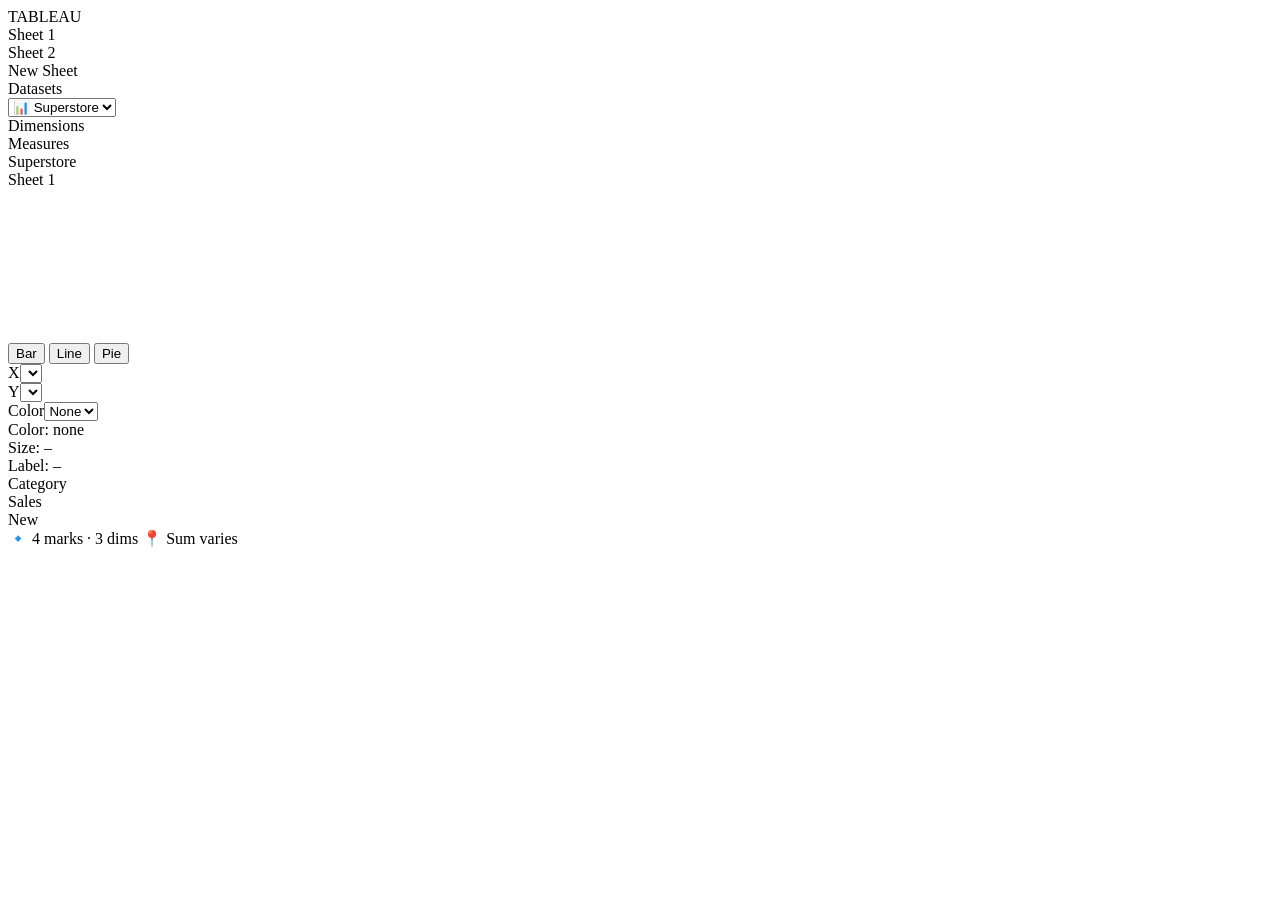
==== index.html @ 5a10a83b "Add files via upload" ====
<!DOCTYPE html>
<html lang="en">
<head>
    <meta charset="UTF-8">
    <meta name="viewport" content="width=device-width, initial-scale=1.0, maximum-scale=1.0, user-scalable=yes, viewport-fit=cover">
    <title>Tableau Mobile · modular</title>
    <!-- Chart.js -->
    <script src="/assets/chart.umd.min.js"></script>
    <!-- Font Awesome 6 -->
    <link rel="stylesheet" href="/assets/beta3/all.min.css">
    <!-- Custom styles -->
    <link rel="stylesheet" href="assets/css/styles.css">
<style>
.logo{
text-decoration-line: none;
color:var(--color-lnk-pramary);
color:rgb(26,105,158);
font-weight: 500;
}
.logo-i{
content: url("assets/images/tableau-puplic.svg");
display: flex;
height: 26px;
position: relative;
top:-1px;
width:148px;
}
</style>
</head>
<body>
    <!-- toolbar -->
<div class="toolbar">
        <div class="toolbar-left">
            <i class="fas fa-bars" id="menuIcon"></i>
            <span class="fa-tableau">TABLEAU</span>
           <a aria-label="Tableau Public home" class="_menuTitle_1ru1p_103" data-testid="new-logo" href="/app/discover"><i class="_logo_1ru1p_107"></i></a>
        </div>
        <div class="toolbar-right">
            <i class="fas fa-search" id="searchIcon"></i>
            <i class="fas fa-undo-alt" id="undoIcon"></i>
            <i class="fas fa-share-alt" id="shareIcon"></i>
        </div>
        <div class="menu-dropdown" id="menuDropdown">
            <div class="menu-item" data-sheet="0"><i class="fas fa-chart-pie"></i> Sheet 1</div>
            <div class="menu-item" data-sheet="1"><i class="fas fa-chart-bar"></i> Sheet 2</div>
            <div class="menu-item" id="newSheetBtn"><i class="fas fa-plus-circle"></i> New Sheet</div>
        </div>
    </div>

    <!-- workspace -->
    <div class="workspace">
        <!-- LEFT PANEL (100px) -->
<div class="data-panel" id="dataPanel">

<div class="field-group">
<div class="field-label"><i class="fas fa-data"></i> Datasets</div>
<select id="datasetSelector" class="dataset-select">
<option value="superstore">📊 Superstore</option>
<option value="tiktok">📱 TikTok</option>
</select>
</div>

<div class="field-group">
<div class="field-label"><i class="fas fa-cube"></i> Dimensions</div>
<div class="field-pills" id="dimensionPills"></div>
</div>

<div class="field-group">
<div class="field-label"><i class="fas fa-chart-bar"></i> Measures</div>
<div class="field-pills" id="measurePills"></div>
</div>

</div>

<!-- RIGHT PANEL -->
<div class="canvas-area">
<div class="dataset-header" id="datasetHeader">
<i class="fas fa-database"></i> <span id="datasetName">Superstore</span>
</div>
<div id="mainChartCard" class="chart-card">
<div class="viz-header">
<span><i class="fas fa-chart-pie"></i> <span id="sheetName">Sheet 1</span></span>
<span><i class="fas fa-expand-alt" id="expandChartBtn"></i></span>
</div>
<div class="chart-container">
<canvas id="tableauChart" width="300" height="150"></canvas>
</div>
<div class="control-row">
<button class="ctrl-btn" id="barBtn"><i class="fas fa-chart-bar"></i> Bar</button>
                    <button class="ctrl-btn" id="lineBtn"><i class="fas fa-chart-line"></i> Line</button>
                    <button class="ctrl-btn" id="pieBtn"><i class="fas fa-chart-pie"></i> Pie</button>
                </div>
                <div class="field-selector">
                    <div class="selector"><label>X</label><select id="xAxisSelect"></select></div>
                    <div class="selector"><label>Y</label><select id="yAxisSelect"></select></div>
                    <div class="selector"><label>Color</label><select id="colorSelect"><option value="none">None</option></select></div>
                </div>
            </div>

<div class="marks-card" id="marksCard">
<div class="mark-item" id="colorMark">
<span><i class="fas fa-palette"></i> Color: </span>
<span id="colorValue">none</span>
</div>

<div class="mark-item" id="sizeMark"><span><i class="fas fa-circle"></i> Size: </span><span id="sizeValue">–</span></div>
<div class="mark-item" id="labelMark"><span><i class="fas fa-tag"></i> Label: </span><span id="labelValue">–</span></div>
</div>
<div class="shelf-row" id="columnShelf">
                <i class="fas fa-columns shelf-icon"></i>
                <div class="shelf-placeholder" id="column-shelf"><i class="fas fa-plus-circle"></i> Category</div>
            </div>
<div class="shelf-row" id="rowShelf">
                <i class="fas fa-chart-bar shelf-icon"></i>
                <div class="shelf-placeholder" id="row-shelf"><i class="fas fa-chart-line"></i> Sales</div>
            </div>

<div class="sheet-bar" id="sheetBar">
                <div class="sheet-add" id="addSheetTab"><i class="fas fa-plus"></i> New</div>
            </div>
        </div>
    </div>

    <!-- status bar -->
    <div class="status-bar">
        <span>🔹 4 marks · 3 dims</span>
        <span>📍 Sum varies</span>
    </div>

<div id="chartModal" class="chart-modal">
<div id="modalContent" class="modal-content"></div>
</div>
<script src="assets/js/themeModule.js"></script>

    <!-- Scripts (order matters) -->
    <script src="assets/js/dataModule.js"></script>
    <script src="assets/js/chartModule.js"></script>
    <script src="assets/js/uiModule.js"></script>
</body>
</html>
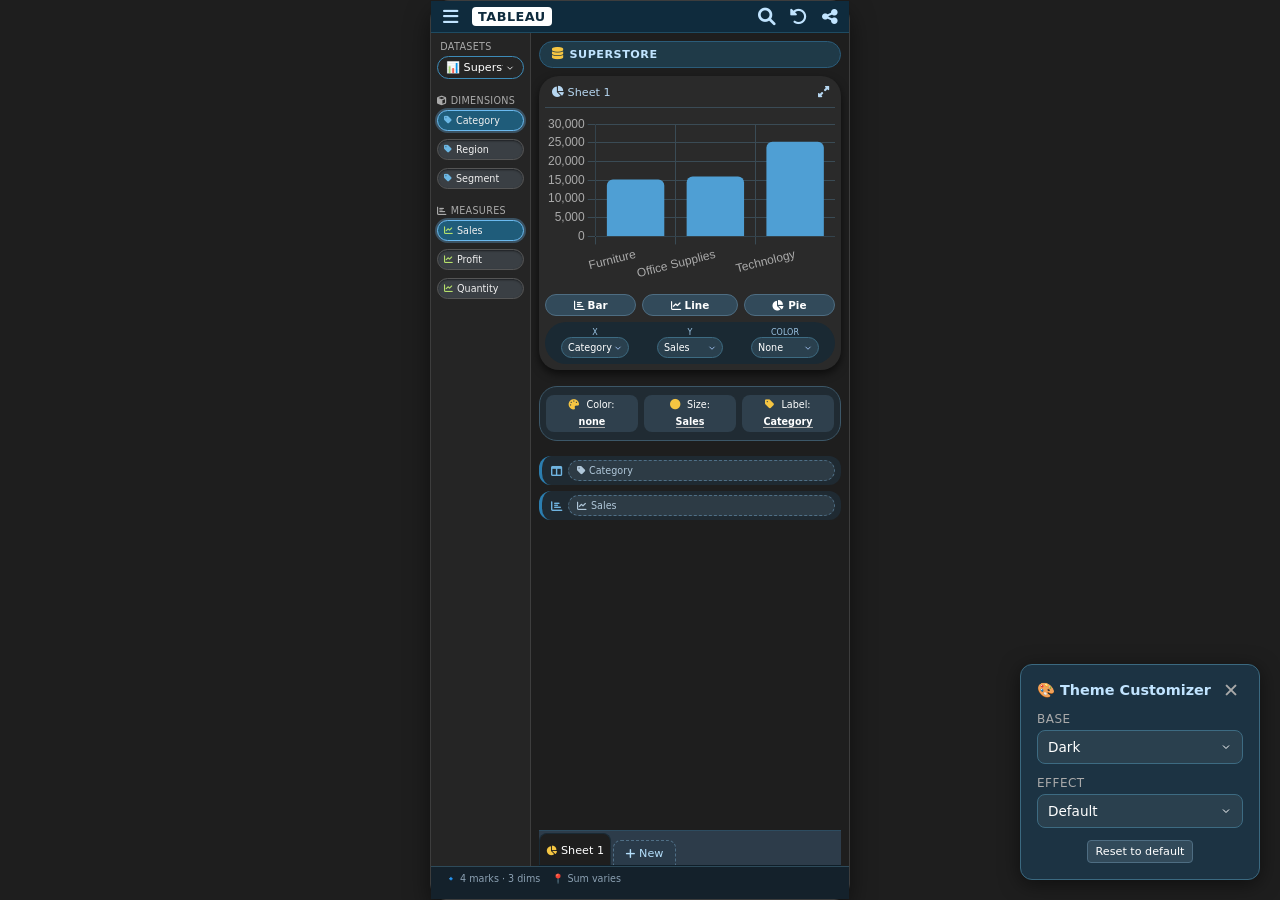
==== commit 2f260b6b: "Update index.html" ====
--- a/index.html
+++ b/index.html
@@ -5,11 +5,11 @@
     <meta name="viewport" content="width=device-width, initial-scale=1.0, maximum-scale=1.0, user-scalable=yes, viewport-fit=cover">
     <title>Tableau Mobile · modular</title>
     <!-- Chart.js -->
-    <script src="/assets/chart.umd.min.js"></script>
+    <script src="assets/chart.umd.min.js"></script>
     <!-- Font Awesome 6 -->
-    <link rel="stylesheet" href="/assets/beta3/all.min.css">
+    <link rel="stylesheet" href="assets/beta3/all.min.css">
     <!-- Custom styles -->
-    <link rel="stylesheet" href="assets/css/styles.css">
+    <link rel="stylesheet" href="assets/css/app.css">
 <style>
 .logo{
 text-decoration-line: none;
@@ -137,4 +137,4 @@
     <script src="assets/js/chartModule.js"></script>
     <script src="assets/js/uiModule.js"></script>
 </body>
-</html>+</html>
--- a/assets/css/app.css
+++ b/assets/css/app.css
@@ -0,0 +1,1616 @@
+:root {
+  --bg-app: #1e1e1e;
+  --bg-body: #2c2c2c;
+  --bg-toolbar: #0f2b3d;
+  --bg-sidebar: #252525;
+  --bg-card: #2a2a2a;
+  --bg-shelf: #1f2a32;
+  --bg-marks: #202b33;
+  --bg-field-selector: #1a2933;
+  --bg-sheet-bar: #2d3c4a;
+  --bg-sheet-bar-alt: #1a2a34;
+  --bg-status: #14212b;
+  --bg-dropdown: #1c3343;
+  --bg-pill: #3a3f44;
+  --bg-pill-selected: #1f5c7a;
+  --bg-pill-dragged: #b85c1a;
+  --bg-mark-item: #2f404d;
+  --bg-button: #324a5a;
+  --bg-select: #2a404e;
+  --bg-tab-inactive: #3a4a5a;
+  --bg-tab-add: #2a3b4a;
+  --bg-tab-add-hover: #324f63;
+  --bg-dataset-select: #1f4b62;
+  --bg-shelf-placeholder: #2d3b45;
+  --bg-scrollbar-thumb: #3d6377;
+  --bg-header: #1f3a48;
+  --text-lightest: #ffffff;
+  --text-blue-light: #c1e4ff;
+  --text-menu: #e1f0fa;
+  --text-sidebar: #eeeeee;
+  --text-pill: #f0f0f0;
+  --text-tab-inactive: #dddddd;
+  --text-viz-header: #b6d6f0;
+  --text-status: #8ba0b2;
+  --text-label: #aaaaaa;
+  --text-field-label: #9cc4e4;
+  --text-placeholder: #b0c7d9;
+  --text-mark-item: #ffffff;
+  --text-sheet-add: #b3defa;
+  --border-body: #3d3d3d;
+  --border-toolbar: #1e4b62;
+  --border-select: #3d8bb8;
+  --border-dropdown: #3b6980;
+  --border-menu-item: #2b5064;
+  --border-sidebar: #3e3e3e;
+  --border-pill: #555555;
+  --border-pill-selected: #6bbaf0;
+  --border-placeholder: #4f6f86;
+  --border-marks: #3c5768;
+  --border-header: #2b5c7a;
+  --border-button: #4e6d82;
+  --border-select-field: #3d6b82;
+  --border-sheet-top: #2d4c60;
+  --border-sheet-bottom: #0f1e28;
+  --border-status: #2d4a5a;
+  --border-tab: #1a2a34;
+  --border-viz-header: #3a4b56;
+  --border-mark-item-span: #aaaaaa;
+  --accent-gold: #f5c542;
+  --accent-blue-dim: #6bb7e4;
+  --accent-green: #b5e06b;
+  --accent-blue-bright: #6bbaf0;
+  --accent-blue-shelf: #6fb4e0;
+  --accent-blue-dark: #2b7eb0;
+  --accent-orange: #f0a56b;
+  --shadow-default: rgba(0, 0, 0, 0.5);
+  --shadow-card: rgba(0, 0, 0, 0.6);
+  --shadow-modal: rgba(0, 0, 0, 0.8);
+  --shadow-overlay: rgba(0, 0, 0, 0.85);
+  --shadow-selected: rgba(107, 186, 240, 0.3);
+  --shadow-dragged: rgba(240, 165, 107, 0.5);
+  --color-transparent: transparent;
+}
+
+* {
+  margin: 0;
+  padding: 0;
+  box-sizing: border-box;
+  font-family: 'Segoe UI', Roboto, system-ui, sans-serif;
+}
+
+html {
+  background-color: var(--bg-app);
+}
+
+body {
+  width: 100%;
+  max-width: 420px;
+  height: 100vh;
+  min-height: 100vh;
+  margin: 0 auto;
+  background-color: var(--bg-body);
+  border-radius: 20px 20px 16px 16px;
+  overflow: hidden;
+  box-shadow: 0 10px 25px var(--shadow-default);
+  border: 1px solid var(--border-body);
+  display: flex;
+  flex-direction: column;
+}
+
+.toolbar {
+  background-color: var(--bg-toolbar);
+  padding: 6px 12px;
+  display: flex;
+  align-items: center;
+  justify-content: space-between;
+  color: var(--text-lightest);
+  border-bottom: 1px solid var(--border-toolbar);
+  flex-shrink: 0;
+  position: relative;
+  z-index: 20;
+  flex-wrap: wrap;
+  gap: 4px;
+}
+
+.toolbar-left, .toolbar-right {
+  display: flex;
+  gap: 14px;
+  align-items: center;
+}
+
+.toolbar i {
+  font-size: 1.1rem;
+  color: var(--text-blue-light);
+  cursor: pointer;
+}
+
+.toolbar .fa-tableau {
+  font-weight: bold;
+  font-style: normal;
+  background: var(--text-lightest);
+  color: var(--bg-toolbar);
+  padding: 2px 6px;
+  border-radius: 4px;
+  font-size: 0.8rem;
+  letter-spacing: 0.5px;
+  cursor: default;
+}
+
+.dataset-select {
+  background: var(--bg-dataset-select);
+  border: 1px solid var(--border-select);
+  color: var(--text-lightest);
+  padding: 4px 20px 4px 8px;
+  border-radius: 30px;
+  font-size: 0.7rem;
+  font-weight: 500;
+  outline: none;
+  -webkit-appearance: none;
+  appearance: none;
+  background-image: url('data:image/svg+xml;utf8,<svg xmlns="http://www.w3.org/2000/svg" width="10" height="10" viewBox="0 0 24 24" fill="none" stroke="%23ffffff" stroke-width="2"><polyline points="6 9 12 15 18 9"/></svg>');
+  background-repeat: no-repeat;
+  background-position: right 8px center;
+  cursor: pointer;
+  max-width: 120px;
+}
+
+.dataset-select option {
+  background: var(--bg-toolbar);
+  color: var(--text-lightest);
+}
+
+.menu-dropdown {
+  position: absolute;
+  top: 45px;
+  left: 12px;
+  background: var(--bg-dropdown);
+  border: 1px solid var(--border-dropdown);
+  border-radius: 16px;
+  padding: 8px 0;
+  width: 180px;
+  box-shadow: 0 8px 16px black;
+  display: none;
+  z-index: 30;
+}
+
+.menu-dropdown.show {
+  display: block;
+}
+
+.menu-item {
+  padding: 12px 18px;
+  color: var(--text-menu);
+  font-size: 0.9rem;
+  display: flex;
+  align-items: center;
+  gap: 12px;
+  border-bottom: 1px solid var(--border-menu-item);
+  cursor: pointer;
+}
+
+.menu-item:last-child {
+  border-bottom: none;
+}
+
+.menu-item i {
+  color: var(--accent-gold);
+}
+
+.workspace {
+  flex: 1;
+  display: flex;
+  flex-direction: row;
+  overflow: hidden;
+  background-color: var(--bg-app);
+}
+
+.data-panel {
+  width: 100px;
+  flex-shrink: 0;
+  background-color: var(--bg-sidebar);
+  padding: 8px 6px;
+  overflow-y: auto;
+  border-right: 1px solid var(--border-sidebar);
+  color: var(--text-sidebar);
+  display: flex;
+  flex-direction: column;
+  gap: 10px;
+}
+
+.field-group {
+  margin-bottom: 6px;
+}
+
+.field-label {
+  font-size: 0.6rem;
+  text-transform: uppercase;
+  color: var(--text-label);
+  margin-bottom: 4px;
+  letter-spacing: 0.3px;
+  white-space: nowrap;
+}
+
+.field-pills {
+  display: flex;
+  flex-direction: column;
+  gap: 4px;
+}
+
+.pill {
+  background-color: var(--bg-pill);
+  border: 1px solid var(--border-pill);
+  color: var(--text-pill);
+  padding: 4px 6px;
+  border-radius: 30px;
+  font-size: 0.6rem;
+  font-weight: 500;
+  display: flex;
+  align-items: center;
+  gap: 4px;
+  box-shadow: inset 0 1px 2px rgba(0,0,0,0.5);
+  cursor: pointer;
+  transition: background 0.1s;
+  width: 100%;
+  white-space: nowrap;
+  overflow: hidden;
+  text-overflow: ellipsis;
+}
+
+.pill i {
+  color: var(--accent-blue-dim);
+  font-size: 0.55rem;
+  flex-shrink: 0;
+}
+
+.pill.measure i {
+  color: var(--accent-green);
+}
+
+.pill.selected {
+  background-color: var(--bg-pill-selected);
+  border-color: var(--border-pill-selected);
+  box-shadow: 0 0 0 2px var(--shadow-selected);
+}
+
+.pill.dragged {
+  background-color: var(--bg-pill-dragged);
+  border-color: var(--accent-orange);
+  box-shadow: 0 0 0 2px var(--shadow-dragged);
+}
+
+.shelf-row {
+  display: flex;
+  align-items: center;
+  gap: 4px;
+  background-color: var(--bg-shelf);
+  padding: 4px 6px;
+  border-radius: 12px;
+  border-left: 3px solid var(--accent-blue-dark);
+  margin-bottom: 6px;
+  cursor: pointer;
+  width: 100%;
+  overflow: hidden;
+}
+
+.shelf-icon {
+  color: var(--accent-blue-shelf);
+  font-size: 0.7rem;
+  width: 16px;
+  text-align: center;
+  flex-shrink: 0;
+}
+
+.shelf-placeholder {
+  background-color: var(--bg-shelf-placeholder);
+  padding: 4px 8px;
+  border-radius: 20px;
+  font-size: 0.6rem;
+  color: var(--text-placeholder);
+  border: 1px dashed var(--border-placeholder);
+  display: flex;
+  align-items: center;
+  gap: 4px;
+  flex: 1;
+  white-space: nowrap;
+  overflow: hidden;
+  text-overflow: ellipsis;
+}
+
+.marks-card {
+  display: flex;
+  flex-direction: column;
+  gap: 6px;
+  background: var(--bg-marks);
+  margin-top: 8px;
+  padding: 8px 6px;
+  border-radius: 18px;
+  border: 1px solid var(--border-marks);
+}
+
+.mark-item {
+  display: flex;
+  align-items: center;
+  gap: 6px;
+  background: var(--bg-mark-item);
+  padding: 4px 8px;
+  border-radius: 30px;
+  cursor: pointer;
+  font-size: 0.6rem;
+  white-space: nowrap;
+  overflow: hidden;
+  text-overflow: ellipsis;
+}
+
+.mark-item i {
+  color: var(--accent-gold);
+  font-size: 0.65rem;
+  flex-shrink: 0;
+}
+
+.canvas-area {
+  flex: 1;
+  background-color: var(--bg-app);
+  padding: 8px 8px 0 8px;
+  display: flex;
+  flex-direction: column;
+  overflow: hidden;
+}
+
+.dataset-header {
+  background-color: var(--bg-header);
+  border-radius: 30px;
+  padding: 6px 12px;
+  margin-bottom: 8px;
+  display: flex;
+  align-items: center;
+  gap: 6px;
+  color: var(--text-blue-light);
+  font-size: 0.7rem;
+  font-weight: 600;
+  text-transform: uppercase;
+  letter-spacing: 0.5px;
+  border: 1px solid var(--border-header);
+  flex-shrink: 0;
+}
+
+.dataset-header i {
+  color: var(--accent-gold);
+  font-size: 0.8rem;
+}
+
+.chart-card {
+  background-color: var(--bg-card);
+  border-radius: 20px;
+  padding: 10px 6px 6px 6px;
+  box-shadow: 0 4px 8px var(--shadow-card);
+  width: 100%;
+  flex-shrink: 0;
+  margin-bottom: 8px;
+}
+
+.viz-header {
+  display: flex;
+  justify-content: space-between;
+  align-items: center;
+  padding: 0 6px 8px 6px;
+  color: var(--text-viz-header);
+  font-size: 0.7rem;
+  border-bottom: 1px solid var(--border-viz-header);
+}
+
+.chart-container {
+  position: relative;
+  width: 100%;
+  height: 170px;
+  margin-top: 6px;
+}
+
+.control-row {
+  display: flex;
+  gap: 6px;
+  margin: 10px 0 6px;
+  flex-wrap: wrap;
+  justify-content: center;
+}
+
+.ctrl-btn {
+  background: var(--bg-button);
+  border: none;
+  color: var(--text-lightest);
+  padding: 4px 5px;
+  border-radius: 30px;
+  font-size: 0.65rem;
+  font-weight: 600;
+  display: inline-flex;
+  align-items: center;
+  gap: 4px;
+  border: 1px solid var(--border-button);
+  flex: 1 0 auto;
+  justify-content: center;
+  cursor: pointer;
+}
+
+.field-selector {
+  display: flex;
+  gap: 4px;
+  background: var(--bg-field-selector);
+  padding: 6px 4px;
+  border-radius: 30px;
+  margin: 6px 0 0;
+  flex-wrap: wrap;
+  justify-content: space-around;
+}
+
+.selector {
+  display: flex;
+  flex-direction: column;
+  align-items: center;
+  min-width: 50px;
+}
+
+.selector label {
+  color: var(--text-field-label);
+  font-size: 0.5rem;
+  text-transform: uppercase;
+}
+
+.field-selector select {
+  background: var(--bg-select);
+  border: 1px solid var(--border-select-field);
+  color: var(--text-lightest);
+  padding: 4px 16px 4px 6px;
+  border-radius: 30px;
+  font-size: 0.6rem;
+  font-weight: 500;
+  outline: none;
+  -webkit-appearance: none;
+  appearance: none;
+  background-image: url('data:image/svg+xml;utf8,<svg xmlns="http://www.w3.org/2000/svg" width="10" height="10" viewBox="0 0 24 24" fill="none" stroke="%23aaccff" stroke-width="2"><polyline points="6 9 12 15 18 9"/></svg>');
+  background-repeat: no-repeat;
+  background-position: right 5px center;
+  width: 100%;
+}
+
+.sheet-bar {
+  display: flex;
+  align-items: center;
+  background-color: var(--bg-sheet-bar);
+  border-top: 1px solid var(--border-sheet-top);
+  border-bottom: 1px solid var(--border-sheet-bottom);
+  padding: 4px 8px;
+  gap: 6px;
+  overflow-x: auto;
+  overflow-y: hidden;
+  flex-shrink: 0;
+  scrollbar-width: thin;
+  scrollbar-color: var(--bg-scrollbar-thumb) var(--bg-sheet-bar-alt);
+  margin-top: auto;
+}
+
+.sheet-bar::-webkit-scrollbar {
+  height: 4px;
+}
+
+.sheet-bar::-webkit-scrollbar-thumb {
+  background: var(--bg-scrollbar-thumb);
+  border-radius: 10px;
+}
+
+.sheet-tab {
+  background-color: var(--bg-tab-inactive);
+  border: 1px solid var(--border-tab);
+  color: var(--text-tab-inactive);
+  padding: 6px 14px;
+  border-radius: 30px;
+  font-size: 0.65rem;
+  font-weight: 500;
+  white-space: nowrap;
+  cursor: pointer;
+  transition: background 0.1s;
+  display: inline-flex;
+  align-items: center;
+  gap: 4px;
+  flex-shrink: 0;
+}
+
+.sheet-tab.active {
+  background-color: var(--bg-pill-selected);
+  border-color: var(--border-pill-selected);
+  color: var(--text-lightest);
+}
+
+.sheet-tab i {
+  font-size: 0.6rem;
+  color: var(--accent-gold);
+}
+
+.sheet-add {
+  background-color: var(--bg-tab-add);
+  border: 1px dashed var(--border-placeholder);
+  color: var(--text-sheet-add);
+  padding: 6px 10px;
+  border-radius: 30px;
+  font-size: 0.65rem;
+  cursor: pointer;
+  flex-shrink: 0;
+  display: flex;
+  align-items: center;
+  gap: 4px;
+}
+
+.status-bar {
+  background: var(--bg-status);
+  padding: 6px 14px;
+  color: var(--text-status);
+  font-size: 0.6rem;
+  display: flex;
+  gap: 12px;
+  border-top: 1px solid var(--border-status);
+  flex-shrink: 0;
+}
+
+body {
+  padding-top: env(safe-area-inset-top);
+  padding-bottom: calc(env(safe-area-inset-bottom) - 40px);
+  overflow: hidden;
+}
+
+.status-bar {
+  padding-bottom: 15px;
+}
+
+.chart-modal {
+  display: none;
+  position: fixed;
+  top: 0;
+  left: 0;
+  width: 100vw;
+  height: 100vh;
+  background-color: var(--shadow-overlay);
+  z-index: 1000;
+  align-items: center;
+  justify-content: center;
+}
+
+.modal-content {
+  width: 90vw;
+  max-width: 500px;
+  background-color: var(--bg-card);
+  border-radius: 20px;
+  padding: 6px;
+  box-shadow: 0 10px 30px var(--shadow-modal);
+}
+
+.modal-content .chart-card {
+  width: 100%;
+  margin: 0;
+  box-shadow: none;
+  background-color: var(--bg-card);
+}
+
+#expandChartBtn {
+  cursor: pointer;
+}
+
+.sheet-bar {
+  display: flex;
+  align-items: flex-end;
+  background-color: var(--bg-sheet-bar);
+  border-top: 1px solid var(--border-sheet-top);
+  padding: 0 8px 0 0px;
+  gap: 2px;
+  overflow-x: auto;
+  overflow-y: hidden;
+  flex-shrink: 0;
+  scrollbar-width: thin;
+  scrollbar-color: var(--bg-scrollbar-thumb) var(--bg-sheet-bar-alt);
+  min-height: 36px;
+}
+
+.sheet-bar::-webkit-scrollbar {
+  height: 4px;
+}
+
+.sheet-bar::-webkit-scrollbar-thumb {
+  background: var(--bg-scrollbar-thumb);
+  border-radius: 10px;
+}
+
+.sheet-tab {
+  background-color: var(--bg-tab-inactive);
+  border: 1px solid var(--border-tab);
+  border-bottom: none;
+  color: var(--text-tab-inactive);
+  padding: 6px 6px;
+  border-radius: 8px 8px 0 0;
+  font-size: 0.7rem;
+  font-weight: 500;
+  white-space: nowrap;
+  cursor: pointer;
+  transition: background 0.1s;
+  display: inline-flex;
+  align-items: center;
+  gap: 4px;
+  flex-shrink: 0;
+  height: 100%;
+  margin-bottom: -1px;
+}
+
+.sheet-tab.active {
+  background-color: var(--bg-app);
+  color: var(--text-lightest);
+  border-color: var(--border-tab) var(--border-tab) var(--bg-app) var(--border-tab);
+  z-index: 2;
+  position: relative;
+  transform: translateY(1px);
+}
+
+.sheet-add {
+  background-color: var(--bg-tab-add);
+  border: 1px dashed var(--border-placeholder);
+  border-bottom: none;
+  color: var(--text-sheet-add);
+  padding: 6px 12px;
+  border-radius: 8px 8px 0 0;
+  font-size: 0.7rem;
+  cursor: pointer;
+  flex-shrink: 0;
+  display: flex;
+  align-items: center;
+  gap: 4px;
+  margin-bottom: -1px;
+}
+
+.sheet-add:hover {
+  background-color: var(--bg-tab-add-hover);
+}
+
+.canvas-area .mark-item {
+  color: var(--text-mark-item);
+}
+
+.pill.selected {
+  background-color: var(--bg-pill-selected);
+  border-color: var(--border-pill-selected);
+  box-shadow: 0 0 0 2px var(--shadow-selected);
+}
+
+.pill.dragged {
+  background-color: var(--bg-pill-dragged);
+  border-color: var(--accent-orange);
+  box-shadow: 0 0 0 2px var(--shadow-dragged);
+}
+
+.field-pills {
+  row-gap: 8px;
+}
+
+#marksCard {
+  flex-direction: row;
+}
+
+.mark-item {
+  flex-direction: column;
+  flex: 1;
+  border-radius: 8px;
+}
+
+.mark-item span:nth-child(2) {
+  font-weight: 700;
+  border-bottom: 1px solid var(--border-mark-item-span);
+}
+
+.mark-item i {
+  margin-right: 4px;
+}
+
+.marks-card {
+  margin-bottom: 15px;
+}
+
+#datasetSelector {
+  max-width: 100%;
+  background-color: var(--color-transparent);
+}
+
+/* ===== Combined Theme Classes ===== */
+.theme-default-dark {
+  --bg-app: #1e1e1e;
+  --bg-body: #2c2c2c;
+  --bg-toolbar: #0f2b3d;
+  --bg-sidebar: #252525;
+  --bg-card: #2a2a2a;
+  --bg-shelf: #1f2a32;
+  --bg-marks: #202b33;
+  --bg-field-selector: #1a2933;
+  --bg-sheet-bar: #2d3c4a;
+  --bg-sheet-bar-alt: #1a2a34;
+  --bg-status: #14212b;
+  --bg-dropdown: #1c3343;
+  --bg-pill: #3a3f44;
+  --bg-pill-selected: #1f5c7a;
+  --bg-pill-dragged: #b85c1a;
+  --bg-mark-item: #2f404d;
+  --bg-button: #324a5a;
+  --bg-select: #2a404e;
+  --bg-tab-inactive: #3a4a5a;
+  --bg-tab-add: #2a3b4a;
+  --bg-tab-add-hover: #324f63;
+  --bg-dataset-select: #1f4b62;
+  --bg-shelf-placeholder: #2d3b45;
+  --bg-scrollbar-thumb: #3d6377;
+  --bg-header: #1f3a48;
+  --text-lightest: #ffffff;
+  --text-blue-light: #c1e4ff;
+  --text-menu: #e1f0fa;
+  --text-sidebar: #eeeeee;
+  --text-pill: #f0f0f0;
+  --text-tab-inactive: #dddddd;
+  --text-viz-header: #b6d6f0;
+  --text-status: #8ba0b2;
+  --text-label: #aaaaaa;
+  --text-field-label: #9cc4e4;
+  --text-placeholder: #b0c7d9;
+  --text-mark-item: #ffffff;
+  --text-sheet-add: #b3defa;
+  --border-body: #3d3d3d;
+  --border-toolbar: #1e4b62;
+  --border-select: #3d8bb8;
+  --border-dropdown: #3b6980;
+  --border-menu-item: #2b5064;
+  --border-sidebar: #3e3e3e;
+  --border-pill: #555555;
+  --border-pill-selected: #6bbaf0;
+  --border-placeholder: #4f6f86;
+  --border-marks: #3c5768;
+  --border-header: #2b5c7a;
+  --border-button: #4e6d82;
+  --border-select-field: #3d6b82;
+  --border-sheet-top: #2d4c60;
+  --border-sheet-bottom: #0f1e28;
+  --border-status: #2d4a5a;
+  --border-tab: #1a2a34;
+  --border-viz-header: #3a4b56;
+  --border-mark-item-span: #aaaaaa;
+  --accent-gold: #f5c542;
+  --accent-blue-dim: #6bb7e4;
+  --accent-green: #b5e06b;
+  --accent-blue-bright: #6bbaf0;
+  --accent-blue-shelf: #6fb4e0;
+  --accent-blue-dark: #2b7eb0;
+  --accent-orange: #f0a56b;
+  --shadow-default: rgba(0, 0, 0, 0.5);
+  --shadow-card: rgba(0, 0, 0, 0.6);
+  --shadow-modal: rgba(0, 0, 0, 0.8);
+  --shadow-overlay: rgba(0, 0, 0, 0.85);
+  --shadow-selected: rgba(107, 186, 240, 0.3);
+  --shadow-dragged: rgba(240, 165, 107, 0.5);
+  --color-transparent: transparent;
+}
+
+.theme-default-light {
+  --bg-app: #f5f5f5;
+  --bg-body: #ffffff;
+  --bg-toolbar: #e0e0e0;
+  --bg-sidebar: #f0f0f0;
+  --bg-card: #ffffff;
+  --bg-shelf: #e8e8e8;
+  --bg-marks: #e0e0e0;
+  --bg-field-selector: #f0f0f0;
+  --bg-sheet-bar: #d9d9d9;
+  --bg-sheet-bar-alt: #c0c0c0;
+  --bg-status: #e0e0e0;
+  --bg-dropdown: #ffffff;
+  --bg-pill: #e0e0e0;
+  --bg-pill-selected: #b8d9f0;
+  --bg-pill-dragged: #f9d1b0;
+  --bg-mark-item: #e8e8e8;
+  --bg-button: #d0d0d0;
+  --bg-select: #f0f0f0;
+  --bg-tab-inactive: #d0d0d0;
+  --bg-tab-add: #e0e0e0;
+  --bg-tab-add-hover: #d0d0d0;
+  --bg-dataset-select: #f0f0f0;
+  --bg-shelf-placeholder: #e0e0e0;
+  --bg-scrollbar-thumb: #b0b0b0;
+  --bg-header: #e0e0e0;
+  --text-lightest: #111111;
+  --text-blue-light: #333333;
+  --text-menu: #333333;
+  --text-sidebar: #333333;
+  --text-pill: #333333;
+  --text-tab-inactive: #666666;
+  --text-viz-header: #333333;
+  --text-status: #666666;
+  --text-label: #888888;
+  --text-field-label: #333333;
+  --text-placeholder: #888888;
+  --text-mark-item: #000000;
+  --text-sheet-add: #333333;
+  --border-body: #cccccc;
+  --border-toolbar: #bbbbbb;
+  --border-select: #aaaaaa;
+  --border-dropdown: #cccccc;
+  --border-menu-item: #dddddd;
+  --border-sidebar: #cccccc;
+  --border-pill: #aaaaaa;
+  --border-pill-selected: #4a90e2;
+  --border-placeholder: #aaaaaa;
+  --border-marks: #cccccc;
+  --border-header: #aaaaaa;
+  --border-button: #bbbbbb;
+  --border-select-field: #cccccc;
+  --border-sheet-top: #bbbbbb;
+  --border-sheet-bottom: #bbbbbb;
+  --border-status: #cccccc;
+  --border-tab: #bbbbbb;
+  --border-viz-header: #cccccc;
+  --border-mark-item-span: #888888;
+  --accent-gold: #d4a017;
+  --accent-blue-dim: #4a90e2;
+  --accent-green: #7fa84a;
+  --accent-blue-bright: #4a90e2;
+  --accent-blue-shelf: #4a90e2;
+  --accent-blue-dark: #1e5a7a;
+  --accent-orange: #c97e3a;
+  --shadow-default: rgba(0, 0, 0, 0.1);
+  --shadow-card: rgba(0, 0, 0, 0.1);
+  --shadow-modal: rgba(0, 0, 0, 0.2);
+  --shadow-overlay: rgba(255, 255, 255, 0.7);
+  --shadow-selected: rgba(74, 144, 226, 0.3);
+  --shadow-dragged: rgba(201, 126, 58, 0.3);
+  --color-transparent: transparent;
+}
+
+.theme-glass-dark {
+  --bg-app: rgba(30, 30, 30, 0.8);
+  --bg-body: rgba(44, 44, 44, 0.7);
+  --bg-toolbar: rgba(15, 43, 61, 0.6);
+  --bg-sidebar: rgba(37, 37, 37, 0.6);
+  --bg-card: rgba(42, 42, 42, 0.7);
+  --bg-shelf: rgba(31, 42, 50, 0.6);
+  --bg-marks: rgba(32, 43, 51, 0.7);
+  --bg-field-selector: rgba(26, 41, 51, 0.6);
+  --bg-sheet-bar: rgba(45, 60, 74, 0.6);
+  --bg-sheet-bar-alt: rgba(26, 42, 52, 0.6);
+  --bg-status: rgba(20, 33, 43, 0.7);
+  --bg-dropdown: rgba(28, 51, 67, 0.8);
+  --bg-pill: rgba(58, 63, 68, 0.7);
+  --bg-pill-selected: rgba(31, 92, 122, 0.8);
+  --bg-pill-dragged: rgba(184, 92, 26, 0.8);
+  --bg-mark-item: rgba(47, 64, 77, 0.7);
+  --bg-button: rgba(50, 74, 90, 0.7);
+  --bg-select: rgba(42, 64, 78, 0.7);
+  --bg-tab-inactive: rgba(58, 74, 90, 0.6);
+  --bg-tab-add: rgba(42, 59, 74, 0.7);
+  --bg-tab-add-hover: rgba(50, 79, 99, 0.8);
+  --bg-dataset-select: rgba(31, 75, 98, 0.7);
+  --bg-shelf-placeholder: rgba(45, 59, 69, 0.6);
+  --bg-scrollbar-thumb: rgba(61, 99, 119, 0.7);
+  --bg-header: rgba(31, 58, 72, 0.7);
+  --text-lightest: #ffffff;
+  --text-blue-light: #e0f0ff;
+  --text-menu: #f0f8ff;
+  --text-sidebar: #f0f0f0;
+  --text-pill: #ffffff;
+  --text-tab-inactive: #dddddd;
+  --text-viz-header: #d0e5ff;
+  --text-status: #c0d0e0;
+  --text-label: #cccccc;
+  --text-field-label: #b0d0f0;
+  --text-placeholder: #c0d0e0;
+  --text-mark-item: #ffffff;
+  --text-sheet-add: #e0f0ff;
+  --border-body: rgba(255, 255, 255, 0.2);
+  --border-toolbar: rgba(255, 255, 255, 0.15);
+  --border-select: rgba(255, 255, 255, 0.3);
+  --border-dropdown: rgba(255, 255, 255, 0.2);
+  --border-menu-item: rgba(255, 255, 255, 0.1);
+  --border-sidebar: rgba(255, 255, 255, 0.1);
+  --border-pill: rgba(255, 255, 255, 0.2);
+  --border-pill-selected: rgba(107, 186, 240, 0.8);
+  --border-placeholder: rgba(255, 255, 255, 0.3);
+  --border-marks: rgba(255, 255, 255, 0.15);
+  --border-header: rgba(255, 255, 255, 0.2);
+  --border-button: rgba(255, 255, 255, 0.2);
+  --border-select-field: rgba(255, 255, 255, 0.25);
+  --border-sheet-top: rgba(255, 255, 255, 0.1);
+  --border-sheet-bottom: rgba(0, 0, 0, 0.2);
+  --border-status: rgba(255, 255, 255, 0.1);
+  --border-tab: rgba(255, 255, 255, 0.2);
+  --border-viz-header: rgba(255, 255, 255, 0.2);
+  --border-mark-item-span: rgba(255, 255, 255, 0.3);
+  --accent-gold: #f5c542;
+  --accent-blue-dim: #7fc5ff;
+  --accent-green: #b5e06b;
+  --accent-blue-bright: #7fc5ff;
+  --accent-blue-shelf: #7fc5ff;
+  --accent-blue-dark: #3a9bd5;
+  --accent-orange: #ffb47b;
+  --shadow-default: rgba(0, 0, 0, 0.3);
+  --shadow-card: rgba(0, 0, 0, 0.3);
+  --shadow-modal: rgba(0, 0, 0, 0.4);
+  --shadow-overlay: rgba(0, 0, 0, 0.6);
+  --shadow-selected: rgba(107, 186, 240, 0.4);
+  --shadow-dragged: rgba(240, 165, 107, 0.5);
+  --color-transparent: transparent;
+}
+
+.theme-glass-light {
+  --bg-app: rgba(245, 245, 245, 0.8);
+  --bg-body: rgba(255, 255, 255, 0.7);
+  --bg-toolbar: rgba(224, 224, 224, 0.6);
+  --bg-sidebar: rgba(240, 240, 240, 0.6);
+  --bg-card: rgba(255, 255, 255, 0.7);
+  --bg-shelf: rgba(232, 232, 232, 0.6);
+  --bg-marks: rgba(224, 224, 224, 0.7);
+  --bg-field-selector: rgba(240, 240, 240, 0.6);
+  --bg-sheet-bar: rgba(217, 217, 217, 0.6);
+  --bg-sheet-bar-alt: rgba(192, 192, 192, 0.6);
+  --bg-status: rgba(224, 224, 224, 0.7);
+  --bg-dropdown: rgba(255, 255, 255, 0.8);
+  --bg-pill: rgba(224, 224, 224, 0.7);
+  --bg-pill-selected: rgba(184, 217, 240, 0.8);
+  --bg-pill-dragged: rgba(249, 209, 176, 0.8);
+  --bg-mark-item: rgba(232, 232, 232, 0.7);
+  --bg-button: rgba(208, 208, 208, 0.7);
+  --bg-select: rgba(240, 240, 240, 0.7);
+  --bg-tab-inactive: rgba(208, 208, 208, 0.6);
+  --bg-tab-add: rgba(224, 224, 224, 0.7);
+  --bg-tab-add-hover: rgba(208, 208, 208, 0.8);
+  --bg-dataset-select: rgba(240, 240, 240, 0.7);
+  --bg-shelf-placeholder: rgba(224, 224, 224, 0.6);
+  --bg-scrollbar-thumb: rgba(176, 176, 176, 0.7);
+  --bg-header: rgba(224, 224, 224, 0.7);
+  --text-lightest: #111111;
+  --text-blue-light: #333333;
+  --text-menu: #333333;
+  --text-sidebar: #333333;
+  --text-pill: #333333;
+  --text-tab-inactive: #666666;
+  --text-viz-header: #333333;
+  --text-status: #666666;
+  --text-label: #888888;
+  --text-field-label: #333333;
+  --text-placeholder: #888888;
+  --text-mark-item: #000000;
+  --text-sheet-add: #333333;
+  --border-body: rgba(0, 0, 0, 0.2);
+  --border-toolbar: rgba(0, 0, 0, 0.15);
+  --border-select: rgba(0, 0, 0, 0.3);
+  --border-dropdown: rgba(0, 0, 0, 0.2);
+  --border-menu-item: rgba(0, 0, 0, 0.1);
+  --border-sidebar: rgba(0, 0, 0, 0.1);
+  --border-pill: rgba(0, 0, 0, 0.2);
+  --border-pill-selected: #4a90e2;
+  --border-placeholder: rgba(0, 0, 0, 0.3);
+  --border-marks: rgba(0, 0, 0, 0.15);
+  --border-header: rgba(0, 0, 0, 0.2);
+  --border-button: rgba(0, 0, 0, 0.2);
+  --border-select-field: rgba(0, 0, 0, 0.25);
+  --border-sheet-top: rgba(0, 0, 0, 0.1);
+  --border-sheet-bottom: rgba(255, 255, 255, 0.2);
+  --border-status: rgba(0, 0, 0, 0.1);
+  --border-tab: rgba(0, 0, 0, 0.2);
+  --border-viz-header: rgba(0, 0, 0, 0.2);
+  --border-mark-item-span: rgba(0, 0, 0, 0.3);
+  --accent-gold: #d4a017;
+  --accent-blue-dim: #4a90e2;
+  --accent-green: #7fa84a;
+  --accent-blue-bright: #4a90e2;
+  --accent-blue-shelf: #4a90e2;
+  --accent-blue-dark: #1e5a7a;
+  --accent-orange: #c97e3a;
+  --shadow-default: rgba(0, 0, 0, 0.1);
+  --shadow-card: rgba(0, 0, 0, 0.1);
+  --shadow-modal: rgba(0, 0, 0, 0.2);
+  --shadow-overlay: rgba(255, 255, 255, 0.7);
+  --shadow-selected: rgba(74, 144, 226, 0.3);
+  --shadow-dragged: rgba(201, 126, 58, 0.3);
+  --color-transparent: transparent;
+}
+
+.theme-cyberpunk-dark {
+  --bg-app: #0a0a0a;
+  --bg-body: #121212;
+  --bg-toolbar: #1a1a2e;
+  --bg-sidebar: #0f0f1f;
+  --bg-card: #1e1e3f;
+  --bg-shelf: #1a1a2e;
+  --bg-marks: #1e1e3f;
+  --bg-field-selector: #0f0f1f;
+  --bg-sheet-bar: #0f0f1f;
+  --bg-sheet-bar-alt: #1a1a2e;
+  --bg-status: #0f0f1f;
+  --bg-dropdown: #1a1a2e;
+  --bg-pill: #2a2a4a;
+  --bg-pill-selected: #3a3a6a;
+  --bg-pill-dragged: #5a2a6a;
+  --bg-mark-item: #2a2a4a;
+  --bg-button: #2a2a4a;
+  --bg-select: #2a2a4a;
+  --bg-tab-inactive: #2a2a4a;
+  --bg-tab-add: #1a1a2e;
+  --bg-tab-add-hover: #3a3a6a;
+  --bg-dataset-select: #1a1a2e;
+  --bg-shelf-placeholder: #2a2a4a;
+  --bg-scrollbar-thumb: #5f5faf;
+  --bg-header: #1a1a2e;
+  --text-lightest: #ffffff;
+  --text-blue-light: #00ffff;
+  --text-menu: #ff00ff;
+  --text-sidebar: #ffffff;
+  --text-pill: #ffffff;
+  --text-tab-inactive: #ccccff;
+  --text-viz-header: #00ffff;
+  --text-status: #ff99ff;
+  --text-label: #ff99ff;
+  --text-field-label: #00ffff;
+  --text-placeholder: #cc99ff;
+  --text-mark-item: #ffffff;
+  --text-sheet-add: #ffff00;
+  --border-body: #ff00ff;
+  --border-toolbar: #00ffff;
+  --border-select: #ff00ff;
+  --border-dropdown: #00ffff;
+  --border-menu-item: #ff00ff;
+  --border-sidebar: #00ffff;
+  --border-pill: #ff00ff;
+  --border-pill-selected: #ffff00;
+  --border-placeholder: #ff00ff;
+  --border-marks: #00ffff;
+  --border-header: #ff00ff;
+  --border-button: #00ffff;
+  --border-select-field: #ff00ff;
+  --border-sheet-top: #00ffff;
+  --border-sheet-bottom: #ff00ff;
+  --border-status: #00ffff;
+  --border-tab: #ff00ff;
+  --border-viz-header: #00ffff;
+  --border-mark-item-span: #ffff00;
+  --accent-gold: #ffff00;
+  --accent-blue-dim: #00ffff;
+  --accent-green: #00ff00;
+  --accent-blue-bright: #00ffff;
+  --accent-blue-shelf: #00ffff;
+  --accent-blue-dark: #ff00ff;
+  --accent-orange: #ff8800;
+  --shadow-default: rgba(255, 0, 255, 0.6);
+  --shadow-card: rgba(0, 255, 255, 0.6);
+  --shadow-modal: rgba(255, 0, 255, 0.8);
+  --shadow-overlay: rgba(0, 0, 0, 0.9);
+  --shadow-selected: rgba(255, 255, 0, 0.5);
+  --shadow-dragged: rgba(255, 0, 255, 0.7);
+  --color-transparent: transparent;
+}
+
+.theme-cyberpunk-light {
+  --bg-app: #f0f0ff;
+  --bg-body: #ffffff;
+  --bg-toolbar: #e0e0ff;
+  --bg-sidebar: #f5f5ff;
+  --bg-card: #ffffff;
+  --bg-shelf: #e8e8ff;
+  --bg-marks: #e0e0ff;
+  --bg-field-selector: #f0f0ff;
+  --bg-sheet-bar: #d0d0ff;
+  --bg-sheet-bar-alt: #c0c0ff;
+  --bg-status: #e0e0ff;
+  --bg-dropdown: #ffffff;
+  --bg-pill: #d0d0ff;
+  --bg-pill-selected: #b0b0ff;
+  --bg-pill-dragged: #ffb0b0;
+  --bg-mark-item: #d0d0ff;
+  --bg-button: #d0d0ff;
+  --bg-select: #f0f0ff;
+  --bg-tab-inactive: #d0d0ff;
+  --bg-tab-add: #e0e0ff;
+  --bg-tab-add-hover: #c0c0ff;
+  --bg-dataset-select: #f0f0ff;
+  --bg-shelf-placeholder: #d0d0ff;
+  --bg-scrollbar-thumb: #a0a0ff;
+  --bg-header: #e0e0ff;
+  --text-lightest: #000000;
+  --text-blue-light: #0000cc;
+  --text-menu: #cc00cc;
+  --text-sidebar: #000000;
+  --text-pill: #000000;
+  --text-tab-inactive: #333333;
+  --text-viz-header: #0000cc;
+  --text-status: #990099;
+  --text-label: #990099;
+  --text-field-label: #0000cc;
+  --text-placeholder: #660066;
+  --text-mark-item: #000000;
+  --text-sheet-add: #cccc00;
+  --border-body: #cc00cc;
+  --border-toolbar: #0000cc;
+  --border-select: #cc00cc;
+  --border-dropdown: #0000cc;
+  --border-menu-item: #cc00cc;
+  --border-sidebar: #0000cc;
+  --border-pill: #cc00cc;
+  --border-pill-selected: #ffff00;
+  --border-placeholder: #cc00cc;
+  --border-marks: #0000cc;
+  --border-header: #cc00cc;
+  --border-button: #0000cc;
+  --border-select-field: #cc00cc;
+  --border-sheet-top: #0000cc;
+  --border-sheet-bottom: #cc00cc;
+  --border-status: #0000cc;
+  --border-tab: #cc00cc;
+  --border-viz-header: #0000cc;
+  --border-mark-item-span: #ffff00;
+  --accent-gold: #cccc00;
+  --accent-blue-dim: #0000ff;
+  --accent-green: #00cc00;
+  --accent-blue-bright: #0000ff;
+  --accent-blue-shelf: #0000ff;
+  --accent-blue-dark: #990099;
+  --accent-orange: #ff6600;
+  --shadow-default: rgba(204, 0, 204, 0.4);
+  --shadow-card: rgba(0, 0, 255, 0.4);
+  --shadow-modal: rgba(204, 0, 204, 0.5);
+  --shadow-overlay: rgba(255, 255, 255, 0.7);
+  --shadow-selected: rgba(255, 255, 0, 0.5);
+  --shadow-dragged: rgba(255, 0, 255, 0.5);
+  --color-transparent: transparent;
+}
+
+.theme-minimal-dark {
+  --bg-app: #2a2a2a;
+  --bg-body: #333333;
+  --bg-toolbar: #3a3a3a;
+  --bg-sidebar: #2f2f2f;
+  --bg-card: #3d3d3d;
+  --bg-shelf: #3a3a3a;
+  --bg-marks: #3a3a3a;
+  --bg-field-selector: #2f2f2f;
+  --bg-sheet-bar: #3a3a3a;
+  --bg-sheet-bar-alt: #2a2a2a;
+  --bg-status: #3a3a3a;
+  --bg-dropdown: #3d3d3d;
+  --bg-pill: #4a4a4a;
+  --bg-pill-selected: #5a5a5a;
+  --bg-pill-dragged: #6a4a4a;
+  --bg-mark-item: #4a4a4a;
+  --bg-button: #4a4a4a;
+  --bg-select: #3d3d3d;
+  --bg-tab-inactive: #4a4a4a;
+  --bg-tab-add: #3a3a3a;
+  --bg-tab-add-hover: #5a5a5a;
+  --bg-dataset-select: #3d3d3d;
+  --bg-shelf-placeholder: #4a4a4a;
+  --bg-scrollbar-thumb: #6a6a6a;
+  --bg-header: #3a3a3a;
+  --text-lightest: #ffffff;
+  --text-blue-light: #cccccc;
+  --text-menu: #eeeeee;
+  --text-sidebar: #dddddd;
+  --text-pill: #ffffff;
+  --text-tab-inactive: #aaaaaa;
+  --text-viz-header: #cccccc;
+  --text-status: #aaaaaa;
+  --text-label: #aaaaaa;
+  --text-field-label: #cccccc;
+  --text-placeholder: #aaaaaa;
+  --text-mark-item: #ffffff;
+  --text-sheet-add: #cccccc;
+  --border-body: #555555;
+  --border-toolbar: #555555;
+  --border-select: #666666;
+  --border-dropdown: #666666;
+  --border-menu-item: #444444;
+  --border-sidebar: #444444;
+  --border-pill: #666666;
+  --border-pill-selected: #888888;
+  --border-placeholder: #666666;
+  --border-marks: #555555;
+  --border-header: #666666;
+  --border-button: #666666;
+  --border-select-field: #666666;
+  --border-sheet-top: #555555;
+  --border-sheet-bottom: #333333;
+  --border-status: #555555;
+  --border-tab: #666666;
+  --border-viz-header: #555555;
+  --border-mark-item-span: #888888;
+  --accent-gold: #cccccc;
+  --accent-blue-dim: #aaaaaa;
+  --accent-green: #aaaaaa;
+  --accent-blue-bright: #aaaaaa;
+  --accent-blue-shelf: #aaaaaa;
+  --accent-blue-dark: #888888;
+  --accent-orange: #bbbbbb;
+  --shadow-default: rgba(0, 0, 0, 0.3);
+  --shadow-card: rgba(0, 0, 0, 0.3);
+  --shadow-modal: rgba(0, 0, 0, 0.4);
+  --shadow-overlay: rgba(0, 0, 0, 0.7);
+  --shadow-selected: rgba(255, 255, 255, 0.1);
+  --shadow-dragged: rgba(255, 255, 255, 0.2);
+  --color-transparent: transparent;
+}
+
+.theme-minimal-light {
+  --bg-app: #f8f9fa;
+  --bg-body: #ffffff;
+  --bg-toolbar: #f1f3f4;
+  --bg-sidebar: #f8f9fa;
+  --bg-card: #ffffff;
+  --bg-shelf: #f1f3f4;
+  --bg-marks: #f1f3f4;
+  --bg-field-selector: #ffffff;
+  --bg-sheet-bar: #f1f3f4;
+  --bg-sheet-bar-alt: #e9ecef;
+  --bg-status: #f1f3f4;
+  --bg-dropdown: #ffffff;
+  --bg-pill: #e9ecef;
+  --bg-pill-selected: #d0ebff;
+  --bg-pill-dragged: #ffe3e3;
+  --bg-mark-item: #e9ecef;
+  --bg-button: #e9ecef;
+  --bg-select: #ffffff;
+  --bg-tab-inactive: #e9ecef;
+  --bg-tab-add: #f1f3f4;
+  --bg-tab-add-hover: #dee2e6;
+  --bg-dataset-select: #ffffff;
+  --bg-shelf-placeholder: #e9ecef;
+  --bg-scrollbar-thumb: #ced4da;
+  --bg-header: #f1f3f4;
+  --text-lightest: #212529;
+  --text-blue-light: #495057;
+  --text-menu: #212529;
+  --text-sidebar: #212529;
+  --text-pill: #212529;
+  --text-tab-inactive: #6c757d;
+  --text-viz-header: #212529;
+  --text-status: #6c757d;
+  --text-label: #6c757d;
+  --text-field-label: #495057;
+  --text-placeholder: #6c757d;
+  --text-mark-item: #212529;
+  --text-sheet-add: #495057;
+  --border-body: #dee2e6;
+  --border-toolbar: #dee2e6;
+  --border-select: #ced4da;
+  --border-dropdown: #ced4da;
+  --border-menu-item: #dee2e6;
+  --border-sidebar: #dee2e6;
+  --border-pill: #ced4da;
+  --border-pill-selected: #339af0;
+  --border-placeholder: #ced4da;
+  --border-marks: #dee2e6;
+  --border-header: #ced4da;
+  --border-button: #ced4da;
+  --border-select-field: #ced4da;
+  --border-sheet-top: #dee2e6;
+  --border-sheet-bottom: #dee2e6;
+  --border-status: #dee2e6;
+  --border-tab: #ced4da;
+  --border-viz-header: #dee2e6;
+  --border-mark-item-span: #ced4da;
+  --accent-gold: #fcc419;
+  --accent-blue-dim: #339af0;
+  --accent-green: #51cf66;
+  --accent-blue-bright: #339af0;
+  --accent-blue-shelf: #339af0;
+  --accent-blue-dark: #1971c2;
+  --accent-orange: #ff922b;
+  --shadow-default: rgba(0, 0, 0, 0.05);
+  --shadow-card: rgba(0, 0, 0, 0.05);
+  --shadow-modal: rgba(0, 0, 0, 0.1);
+  --shadow-overlay: rgba(0, 0, 0, 0.2);
+  --shadow-selected: rgba(51, 154, 240, 0.2);
+  --shadow-dragged: rgba(255, 146, 43, 0.2);
+  --color-transparent: transparent;
+}
+
+.theme-vintage-dark {
+  --bg-app: #3a3a2a;
+  --bg-body: #4a4a3a;
+  --bg-toolbar: #5a5a4a;
+  --bg-sidebar: #4f4f3f;
+  --bg-card: #5f5f4f;
+  --bg-shelf: #5a5a4a;
+  --bg-marks: #5a5a4a;
+  --bg-field-selector: #4f4f3f;
+  --bg-sheet-bar: #5a5a4a;
+  --bg-sheet-bar-alt: #4a4a3a;
+  --bg-status: #5a5a4a;
+  --bg-dropdown: #5f5f4f;
+  --bg-pill: #6a6a5a;
+  --bg-pill-selected: #7a7a6a;
+  --bg-pill-dragged: #7a6a5a;
+  --bg-mark-item: #6a6a5a;
+  --bg-button: #6a6a5a;
+  --bg-select: #5f5f4f;
+  --bg-tab-inactive: #6a6a5a;
+  --bg-tab-add: #5a5a4a;
+  --bg-tab-add-hover: #7a7a6a;
+  --bg-dataset-select: #5f5f4f;
+  --bg-shelf-placeholder: #6a6a5a;
+  --bg-scrollbar-thumb: #8a8a7a;
+  --bg-header: #5a5a4a;
+  --text-lightest: #f0e0c0;
+  --text-blue-light: #d0c0a0;
+  --text-menu: #e0d0b0;
+  --text-sidebar: #e0d0b0;
+  --text-pill: #f0e0c0;
+  --text-tab-inactive: #c0b090;
+  --text-viz-header: #d0c0a0;
+  --text-status: #c0b090;
+  --text-label: #c0b090;
+  --text-field-label: #d0c0a0;
+  --text-placeholder: #c0b090;
+  --text-mark-item: #f0e0c0;
+  --text-sheet-add: #d0c0a0;
+  --border-body: #8a8a7a;
+  --border-toolbar: #8a8a7a;
+  --border-select: #9a9a8a;
+  --border-dropdown: #9a9a8a;
+  --border-menu-item: #7a7a6a;
+  --border-sidebar: #7a7a6a;
+  --border-pill: #9a9a8a;
+  --border-pill-selected: #baba9a;
+  --border-placeholder: #9a9a8a;
+  --border-marks: #8a8a7a;
+  --border-header: #9a9a8a;
+  --border-button: #9a9a8a;
+  --border-select-field: #9a9a8a;
+  --border-sheet-top: #8a8a7a;
+  --border-sheet-bottom: #5a5a4a;
+  --border-status: #8a8a7a;
+  --border-tab: #9a9a8a;
+  --border-viz-header: #8a8a7a;
+  --border-mark-item-span: #baba9a;
+  --accent-gold: #e0b060;
+  --accent-blue-dim: #a0b0b0;
+  --accent-green: #a0b090;
+  --accent-blue-bright: #a0b0b0;
+  --accent-blue-shelf: #a0b0b0;
+  --accent-blue-dark: #809090;
+  --accent-orange: #d09060;
+  --shadow-default: rgba(0, 0, 0, 0.3);
+  --shadow-card: rgba(0, 0, 0, 0.3);
+  --shadow-modal: rgba(0, 0, 0, 0.4);
+  --shadow-overlay: rgba(0, 0, 0, 0.5);
+  --shadow-selected: rgba(200, 180, 140, 0.3);
+  --shadow-dragged: rgba(200, 140, 100, 0.3);
+  --color-transparent: transparent;
+}
+
+.theme-vintage-light {
+  --bg-app: #f4e9d8;
+  --bg-body: #fdf8ec;
+  --bg-toolbar: #e8dccc;
+  --bg-sidebar: #f0e6d8;
+  --bg-card: #fdf6e7;
+  --bg-shelf: #e8dccc;
+  --bg-marks: #e8dccc;
+  --bg-field-selector: #f0e6d8;
+  --bg-sheet-bar: #e0d2c0;
+  --bg-sheet-bar-alt: #d6c6b2;
+  --bg-status: #e8dccc;
+  --bg-dropdown: #f0e6d8;
+  --bg-pill: #dccdb8;
+  --bg-pill-selected: #c4b5a0;
+  --bg-pill-dragged: #b8a48c;
+  --bg-mark-item: #dccdb8;
+  --bg-button: #dccdb8;
+  --bg-select: #f0e6d8;
+  --bg-tab-inactive: #dccdb8;
+  --bg-tab-add: #e8dccc;
+  --bg-tab-add-hover: #c4b5a0;
+  --bg-dataset-select: #f0e6d8;
+  --bg-shelf-placeholder: #dccdb8;
+  --bg-scrollbar-thumb: #a28e7a;
+  --bg-header: #e8dccc;
+  --text-lightest: #3e2e23;
+  --text-blue-light: #5c4b3a;
+  --text-menu: #3e2e23;
+  --text-sidebar: #3e2e23;
+  --text-pill: #3e2e23;
+  --text-tab-inactive: #7d6b58;
+  --text-viz-header: #5c4b3a;
+  --text-status: #7d6b58;
+  --text-label: #7d6b58;
+  --text-field-label: #5c4b3a;
+  --text-placeholder: #7d6b58;
+  --text-mark-item: #3e2e23;
+  --text-sheet-add: #5c4b3a;
+  --border-body: #cbbaa8;
+  --border-toolbar: #cbbaa8;
+  --border-select: #b8a690;
+  --border-dropdown: #b8a690;
+  --border-menu-item: #cbbaa8;
+  --border-sidebar: #cbbaa8;
+  --border-pill: #b8a690;
+  --border-pill-selected: #9b8b78;
+  --border-placeholder: #b8a690;
+  --border-marks: #cbbaa8;
+  --border-header: #b8a690;
+  --border-button: #b8a690;
+  --border-select-field: #b8a690;
+  --border-sheet-top: #cbbaa8;
+  --border-sheet-bottom: #cbbaa8;
+  --border-status: #cbbaa8;
+  --border-tab: #b8a690;
+  --border-viz-header: #cbbaa8;
+  --border-mark-item-span: #b8a690;
+  --accent-gold: #bf8f5a;
+  --accent-blue-dim: #8b9a9b;
+  --accent-green: #8f9e7a;
+  --accent-blue-bright: #8b9a9b;
+  --accent-blue-shelf: #8b9a9b;
+  --accent-blue-dark: #6f7e7f;
+  --accent-orange: #bf6f4a;
+  --shadow-default: rgba(0, 0, 0, 0.1);
+  --shadow-card: rgba(0, 0, 0, 0.1);
+  --shadow-modal: rgba(0, 0, 0, 0.2);
+  --shadow-overlay: rgba(0, 0, 0, 0.3);
+  --shadow-selected: rgba(139, 154, 155, 0.3);
+  --shadow-dragged: rgba(191, 111, 74, 0.3);
+  --color-transparent: transparent;
+}
+
+/* Glass-specific effects (apply only when glass theme is active) */
+.theme-glass-dark .toolbar,
+.theme-glass-dark .data-panel,
+.theme-glass-dark .chart-card,
+.theme-glass-dark .marks-card,
+.theme-glass-dark .shelf-row,
+.theme-glass-dark .sheet-bar,
+.theme-glass-dark .status-bar,
+.theme-glass-dark .menu-dropdown,
+.theme-glass-dark .dataset-header,
+.theme-glass-dark .field-selector,
+.theme-glass-dark .control-row .ctrl-btn,
+.theme-glass-dark .sheet-tab,
+.theme-glass-dark .sheet-add,
+.theme-glass-dark .pill,
+.theme-glass-dark .mark-item,
+.theme-glass-light .toolbar,
+.theme-glass-light .data-panel,
+.theme-glass-light .chart-card,
+.theme-glass-light .marks-card,
+.theme-glass-light .shelf-row,
+.theme-glass-light .sheet-bar,
+.theme-glass-light .status-bar,
+.theme-glass-light .menu-dropdown,
+.theme-glass-light .dataset-header,
+.theme-glass-light .field-selector,
+.theme-glass-light .control-row .ctrl-btn,
+.theme-glass-light .sheet-tab,
+.theme-glass-light .sheet-add,
+.theme-glass-light .pill,
+.theme-glass-light .mark-item {
+  backdrop-filter: blur(8px);
+  -webkit-backdrop-filter: blur(8px);
+}
+
+.theme-glass-dark .toolbar i,
+.theme-glass-dark .toolbar .fa-tableau,
+.theme-glass-light .toolbar i,
+.theme-glass-light .toolbar .fa-tableau {
+  backdrop-filter: none;
+}
+
+.theme-glass-dark .sheet-bar::-webkit-scrollbar-thumb,
+.theme-glass-light .sheet-bar::-webkit-scrollbar-thumb {
+  background: var(--bg-scrollbar-thumb);
+  backdrop-filter: blur(4px);
+}
+
+.theme-glass-dark .chart-modal,
+.theme-glass-light .chart-modal {
+  background-color: var(--shadow-overlay);
+  backdrop-filter: blur(8px);
+}
+
+/* ===== Widget Styles (theme-responsive) ===== */
+#theme-widget {
+  position: fixed;
+  bottom: 20px;
+  right: 20px;
+  background: var(--bg-dropdown);
+  border: 1px solid var(--border-dropdown);
+  border-radius: 12px;
+  padding: 16px;
+  color: var(--text-lightest);
+  font-family: 'Segoe UI', Roboto, system-ui, sans-serif;
+  box-shadow: 0 4px 20px var(--shadow-default);
+  z-index: 9999;
+  width: 240px;
+  transition: opacity 0.2s;
+}
+
+#theme-widget.hidden {
+  opacity: 0;
+  pointer-events: none;
+}
+
+#theme-widget .widget-header {
+  display: flex;
+  justify-content: space-between;
+  align-items: center;
+  margin-bottom: 12px;
+  font-weight: 600;
+  font-size: 0.9rem;
+  color: var(--text-blue-light);
+  cursor: grab;
+}
+
+#theme-widget .widget-header:active {
+  cursor: grabbing;
+}
+
+#theme-widget .widget-header button {
+  background: none;
+  border: none;
+  color: var(--text-label);
+  cursor: pointer;
+  font-size: 1.2rem;
+  line-height: 1;
+  padding: 0 4px;
+}
+
+#theme-widget .widget-header button:hover {
+  color: var(--text-lightest);
+}
+
+#theme-widget .selector-group {
+  margin-bottom: 12px;
+}
+
+#theme-widget .selector-group label {
+  display: block;
+  font-size: 0.75rem;
+  text-transform: uppercase;
+  letter-spacing: 0.5px;
+  color: var(--text-label);
+  margin-bottom: 4px;
+}
+
+#theme-widget .selector-group select {
+  width: 100%;
+  background: var(--bg-select);
+  border: 1px solid var(--border-select-field);
+  color: var(--text-lightest);
+  padding: 8px 10px;
+  border-radius: 8px;
+  font-size: 0.85rem;
+  outline: none;
+  cursor: pointer;
+  appearance: none;
+  background-image: url('data:image/svg+xml;utf8,<svg xmlns="http://www.w3.org/2000/svg" width="12" height="12" viewBox="0 0 24 24" fill="none" stroke="%23ffffff" stroke-width="2"><polyline points="6 9 12 15 18 9"/></svg>');
+  background-repeat: no-repeat;
+  background-position: right 10px center;
+}
+
+#theme-widget .selector-group select option {
+  background: var(--bg-dropdown);
+  color: var(--text-lightest);
+}
+
+#theme-widget .footer {
+  margin-top: 8px;
+  font-size: 0.7rem;
+  color: var(--text-status);
+  text-align: center;
+}
+
+#theme-widget .footer button {
+  background: var(--bg-button);
+  border: 1px solid var(--border-button);
+  color: var(--text-lightest);
+  padding: 4px 8px;
+  border-radius: 4px;
+  cursor: pointer;
+  font-size: 0.7rem;
+}
+
+#theme-widget .footer button:hover {
+  background: var(--bg-tab-add-hover);
+}
